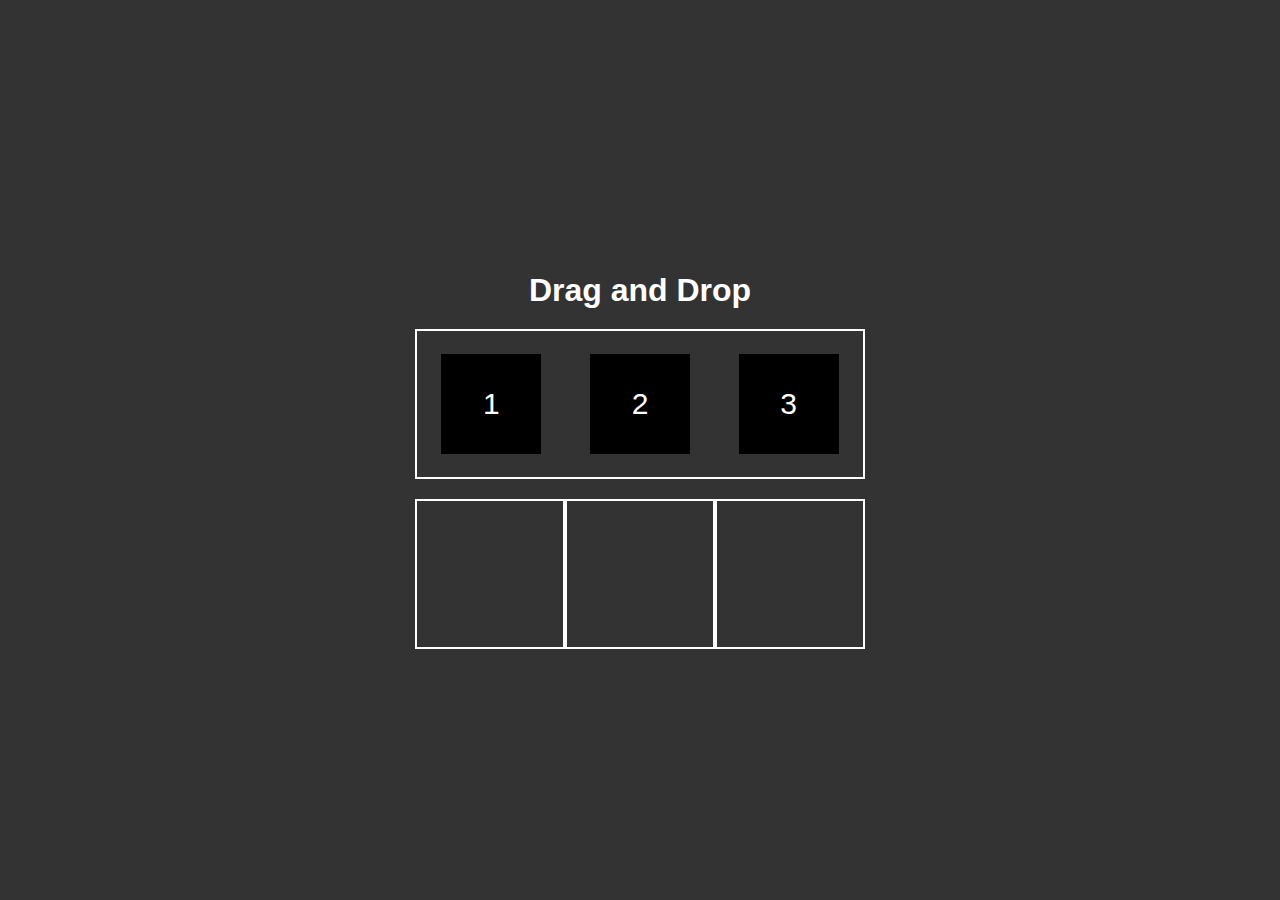
==== index.html @ 758d4478 "Primeiro commit" ====
<!DOCTYPE html>
<html lang="pt-br">
<head>
    <meta charset="UTF-8">
    <meta http-equiv="X-UA-Compatible" content="IE=edge">
    <meta name="viewport" content="width=device-width, initial-scale=1.0">
    <title>Drag and Drop</title>
    <link rel="stylesheet" href="style.css" />
</head>
<body>
    <h1>Drag and Drop</h1>

    <div class="neutralArea">
        <div class="item" draggable="true">1</div>
        <div class="item" draggable="true">2</div>
        <div class="item" draggable="true">3</div>
    </div>

    <div class="areas">
        <div class="area" data-name="a"></div>
        <div class="area" data-name="b"></div>
        <div class="area" data-name="c"></div>
    </div>

    <script src="script.js"></script>
</body>
</html>
---- style.css ----
* {
    margin: 0;
    padding: 0;
    box-sizing: border-box;
}

body {
    display: flex;
    min-height: 100vh;
    justify-content: center;
    align-items: center;
    flex-direction: column;
    background-color: #333;
    font-family: Arial, Helvetica, sans-serif;
}

h1 {
    color: #FFF;
    margin: 20px 0;
}

.neutralArea {
    width: 450px;
    height: 150px;
    display: flex;
    justify-content: space-around;
    align-items: center;
    border: 2px solid #FFF;
}
.item {
    width: 100px;
    height: 100px;
    background-color: #000;
    color: #FFF;
    font-size: 30px;
    display: flex;
    justify-content: center;
    align-items: center;
    cursor: grab;
}
.item.dragging {
    opacity: 0.5;
}
.areas {
    width: 450px;
    display: flex;
    margin-top: 20px;
}
.areas.correct .area {
    border: 2px solid #00FF00;
}
.area {
    width: 150px;
    height: 150px;
    border: 2px solid #FFF;
    display: flex;
    justify-content: center;
    align-items: center;
}
.hover {
    background-color: rgba(0, 0, 0, 0.3);
}
footer {
    margin-top: 20px;
    color: #FFF;
    font-size: 13px;
}
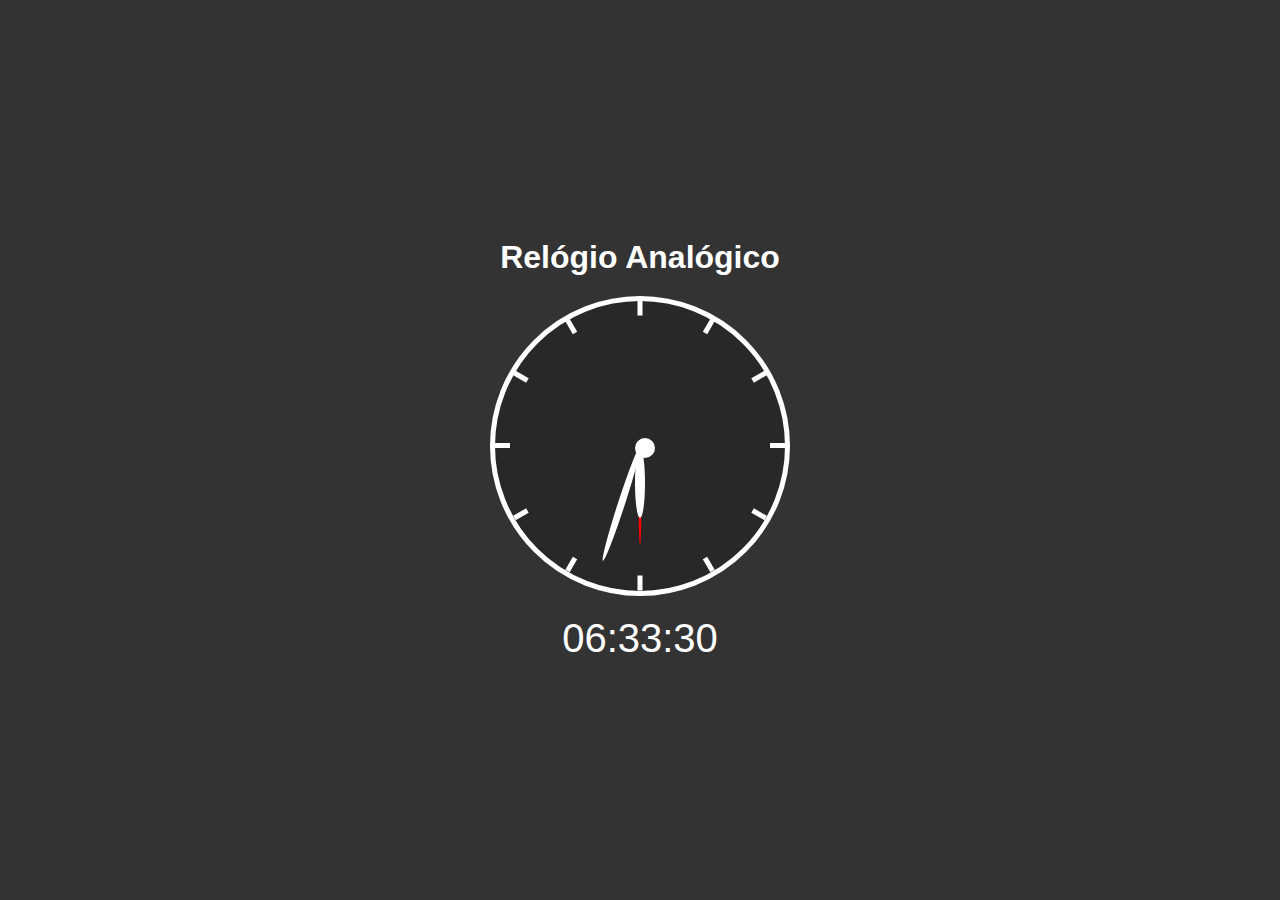
==== commit e1935582: "Merge remote-tracking branch 'remotes/relogio/main'" ====
--- a/index.html
+++ b/index.html
@@ -4,23 +4,35 @@
     <meta charset="UTF-8">
     <meta http-equiv="X-UA-Compatible" content="IE=edge">
     <meta name="viewport" content="width=device-width, initial-scale=1.0">
-    <title>Drag and Drop</title>
+    <title>Relógio Analógico</title>
     <link rel="stylesheet" href="style.css" />
 </head>
 <body>
-    <h1>Drag and Drop</h1>
+    <h1>Relógio Analógico</h1>
 
-    <div class="neutralArea">
-        <div class="item" draggable="true">1</div>
-        <div class="item" draggable="true">2</div>
-        <div class="item" draggable="true">3</div>
+    <div class="relogio">
+        <div class="riscos">
+            <div class="risco" style="transform: rotate(0deg)"><div class="ponto"></div></div>
+            <div class="risco" style="transform: rotate(30deg)"><div class="ponto"></div></div>
+            <div class="risco" style="transform: rotate(60deg)"><div class="ponto"></div></div>
+            <div class="risco" style="transform: rotate(90deg)"><div class="ponto"></div></div>
+            <div class="risco" style="transform: rotate(120deg)"><div class="ponto"></div></div>
+            <div class="risco" style="transform: rotate(150deg)"><div class="ponto"></div></div>
+            <div class="risco" style="transform: rotate(180deg)"><div class="ponto"></div></div>
+            <div class="risco" style="transform: rotate(210deg)"><div class="ponto"></div></div>
+            <div class="risco" style="transform: rotate(240deg)"><div class="ponto"></div></div>
+            <div class="risco" style="transform: rotate(270deg)"><div class="ponto"></div></div>
+            <div class="risco" style="transform: rotate(300deg)"><div class="ponto"></div></div>
+            <div class="risco" style="transform: rotate(330deg)"><div class="ponto"></div></div>
+        </div>
+        <div class="ponteiros">
+            <div class="p p_s"></div>
+            <div class="p p_m"></div>
+            <div class="p p_h"></div>
+            <div class="encaixe"></div>
+        </div>
     </div>
-
-    <div class="areas">
-        <div class="area" data-name="a"></div>
-        <div class="area" data-name="b"></div>
-        <div class="area" data-name="c"></div>
-    </div>
+    <div class="digital">--:--:--</div>
 
     <script src="script.js"></script>
 </body>
--- a/style.css
+++ b/style.css
@@ -16,52 +16,79 @@
 
 h1 {
     color: #FFF;
-    margin: 20px 0;
+    margin-bottom: 20px;
 }
 
-.neutralArea {
-    width: 450px;
-    height: 150px;
+.relogio {
+    width: 300px;
+    height: 300px;
+    border: 5px solid #FFF;
+    border-radius: 50%;
+    background-color: rgba(0, 0, 0, 0.2);
+}
+
+.riscos {
+    width: 100%;
+    height: 100%;
+    padding-left: 50%;
+    padding-top: 50%;
+    margin-top: -3px;
+}
+.risco {
+    width: 145px;
+    height: 5px;
+    position: absolute;
+    transform-origin: left;
     display: flex;
-    justify-content: space-around;
-    align-items: center;
-    border: 2px solid #FFF;
+    justify-content: flex-end;
 }
-.item {
+.risco .ponto {
+    width: 15px;
+    height: 100%;
+    background-color: #FFF;
+}
+
+.ponteiros {
+    width: 100%;
+    height: 100%;
+    padding-left: 50%;
+    padding-top: 50%;
+    margin-top: -100%;
+}
+.p {
+    transform-origin: left;
+    transform: rotate(0deg);
+    border-radius: 50%;
+    position: absolute;
+}
+
+.p_s {
     width: 100px;
-    height: 100px;
-    background-color: #000;
+    height: 3px;
+    background-color: #F00;
+}
+.p_m {
+    width: 120px;
+    height: 7px;
+    background-color: #FFF;
+}
+.p_h {
+    width: 70px;
+    height: 10px;
+    background-color: #FFF;
+}
+.encaixe {
+    width: 20px;
+    height: 20px;
+    background-color: #FFF;
+    border-radius: 50%;
+    position: absolute;
+    margin-top: -5px;
+    margin-left: -5px;
+}
+.digital {
     color: #FFF;
-    font-size: 30px;
-    display: flex;
-    justify-content: center;
-    align-items: center;
-    cursor: grab;
-}
-.item.dragging {
-    opacity: 0.5;
-}
-.areas {
-    width: 450px;
-    display: flex;
+    font-size: 40px;
     margin-top: 20px;
 }
-.areas.correct .area {
-    border: 2px solid #00FF00;
-}
-.area {
-    width: 150px;
-    height: 150px;
-    border: 2px solid #FFF;
-    display: flex;
-    justify-content: center;
-    align-items: center;
-}
-.hover {
-    background-color: rgba(0, 0, 0, 0.3);
-}
-footer {
-    margin-top: 20px;
-    color: #FFF;
-    font-size: 13px;
-}+
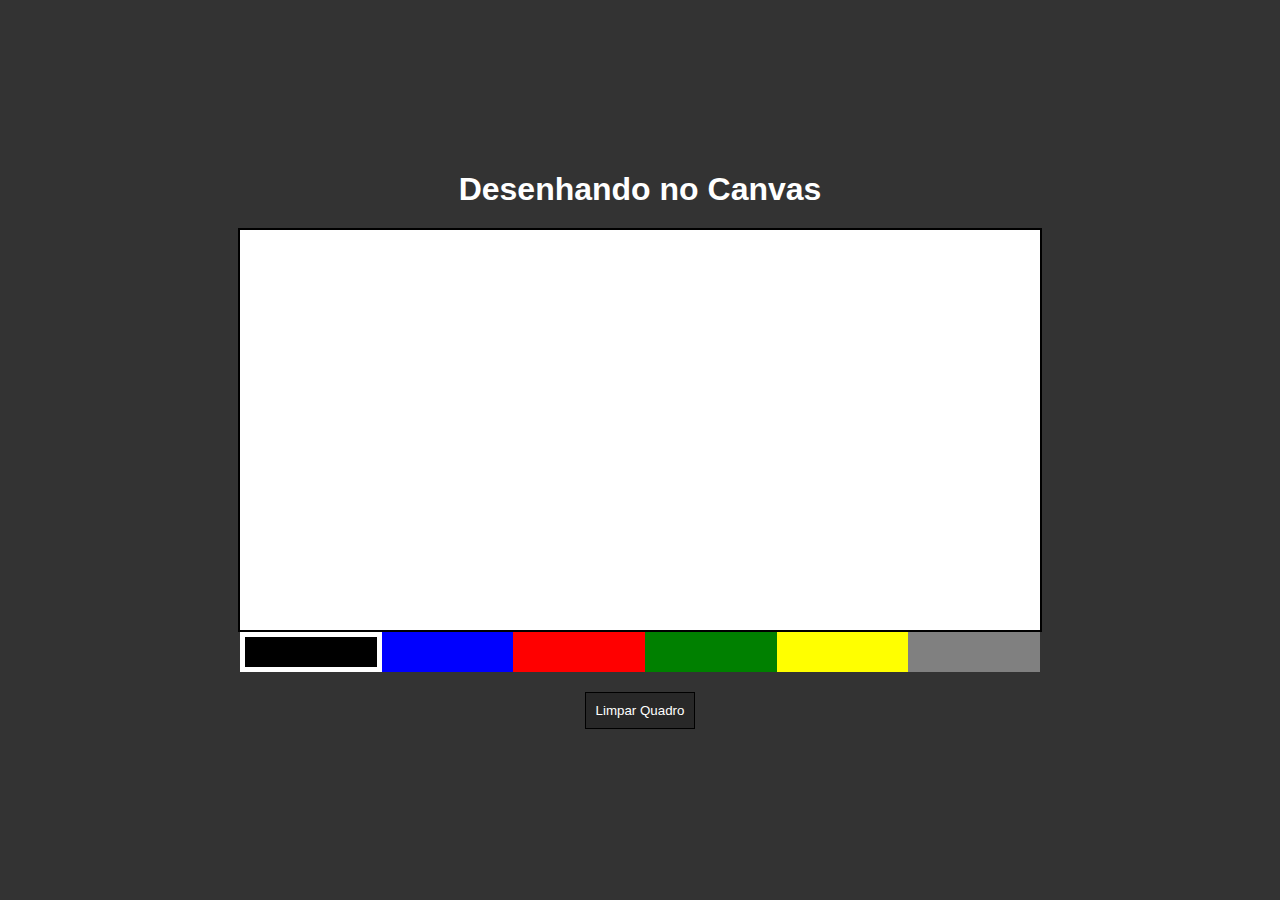
==== commit 4a83c2ea: "Merge remote-tracking branch 'remotes/canvas/main'" ====
--- a/index.html
+++ b/index.html
@@ -1,38 +1,27 @@
 <!DOCTYPE html>
-<html lang="pt-br">
+<html lang="pt">
 <head>
     <meta charset="UTF-8">
     <meta http-equiv="X-UA-Compatible" content="IE=edge">
     <meta name="viewport" content="width=device-width, initial-scale=1.0">
-    <title>Relógio Analógico</title>
+    <title>Desenhando no Canvas</title>
     <link rel="stylesheet" href="style.css" />
 </head>
 <body>
-    <h1>Relógio Analógico</h1>
+    <h1>Desenhando no Canvas</h1>
 
-    <div class="relogio">
-        <div class="riscos">
-            <div class="risco" style="transform: rotate(0deg)"><div class="ponto"></div></div>
-            <div class="risco" style="transform: rotate(30deg)"><div class="ponto"></div></div>
-            <div class="risco" style="transform: rotate(60deg)"><div class="ponto"></div></div>
-            <div class="risco" style="transform: rotate(90deg)"><div class="ponto"></div></div>
-            <div class="risco" style="transform: rotate(120deg)"><div class="ponto"></div></div>
-            <div class="risco" style="transform: rotate(150deg)"><div class="ponto"></div></div>
-            <div class="risco" style="transform: rotate(180deg)"><div class="ponto"></div></div>
-            <div class="risco" style="transform: rotate(210deg)"><div class="ponto"></div></div>
-            <div class="risco" style="transform: rotate(240deg)"><div class="ponto"></div></div>
-            <div class="risco" style="transform: rotate(270deg)"><div class="ponto"></div></div>
-            <div class="risco" style="transform: rotate(300deg)"><div class="ponto"></div></div>
-            <div class="risco" style="transform: rotate(330deg)"><div class="ponto"></div></div>
-        </div>
-        <div class="ponteiros">
-            <div class="p p_s"></div>
-            <div class="p p_m"></div>
-            <div class="p p_h"></div>
-            <div class="encaixe"></div>
-        </div>
+    <canvas id="tela" width="800" height="400"></canvas>
+
+    <div class="colorArea">
+        <div data-color="black" style="background-color: black" class="color active"></div>
+        <div data-color="blue" style="background-color: blue" class="color"></div>
+        <div data-color="red" style="background-color: red" class="color"></div>
+        <div data-color="green" style="background-color: green" class="color"></div>
+        <div data-color="yellow" style="background-color: yellow" class="color"></div>
+        <div data-color="gray" style="background-color: gray" class="color"></div>
     </div>
-    <div class="digital">--:--:--</div>
+
+    <button class="clear">Limpar Quadro</button>
 
     <script src="script.js"></script>
 </body>
--- a/style.css
+++ b/style.css
@@ -19,76 +19,36 @@
     margin-bottom: 20px;
 }
 
-.relogio {
-    width: 300px;
-    height: 300px;
-    border: 5px solid #FFF;
-    border-radius: 50%;
-    background-color: rgba(0, 0, 0, 0.2);
+#tela {
+    border: 2px solid #000;
+    background-color: #FFF;
+    cursor: crosshair;
 }
 
-.riscos {
-    width: 100%;
-    height: 100%;
-    padding-left: 50%;
-    padding-top: 50%;
-    margin-top: -3px;
+.colorArea {
+    width: 800px;
+    display: flex;
 }
-.risco {
-    width: 145px;
-    height: 5px;
-    position: absolute;
-    transform-origin: left;
-    display: flex;
-    justify-content: flex-end;
+.color {
+    flex: 1;
+    height: 40px;
+    cursor: pointer;
 }
-.risco .ponto {
-    width: 15px;
-    height: 100%;
-    background-color: #FFF;
+.color.active {
+    border: 5px solid #FFF;
 }
 
-.ponteiros {
-    width: 100%;
-    height: 100%;
-    padding-left: 50%;
-    padding-top: 50%;
-    margin-top: -100%;
-}
-.p {
-    transform-origin: left;
-    transform: rotate(0deg);
-    border-radius: 50%;
-    position: absolute;
+.clear {
+    border: 1px solid #000;
+    background-color: rgba(0, 0, 0, 0.2);
+    color: #FFF;
+    padding: 10px;
+    margin-top: 20px;
+    cursor: pointer;
 }
 
-.p_s {
-    width: 100px;
-    height: 3px;
-    background-color: #F00;
-}
-.p_m {
-    width: 120px;
-    height: 7px;
-    background-color: #FFF;
-}
-.p_h {
-    width: 70px;
-    height: 10px;
-    background-color: #FFF;
-}
-.encaixe {
-    width: 20px;
-    height: 20px;
-    background-color: #FFF;
-    border-radius: 50%;
-    position: absolute;
-    margin-top: -5px;
-    margin-left: -5px;
-}
-.digital {
+footer {
+    margin-top: 20px;
     color: #FFF;
-    font-size: 40px;
-    margin-top: 20px;
-}
-
+    font-size: 13px;
+}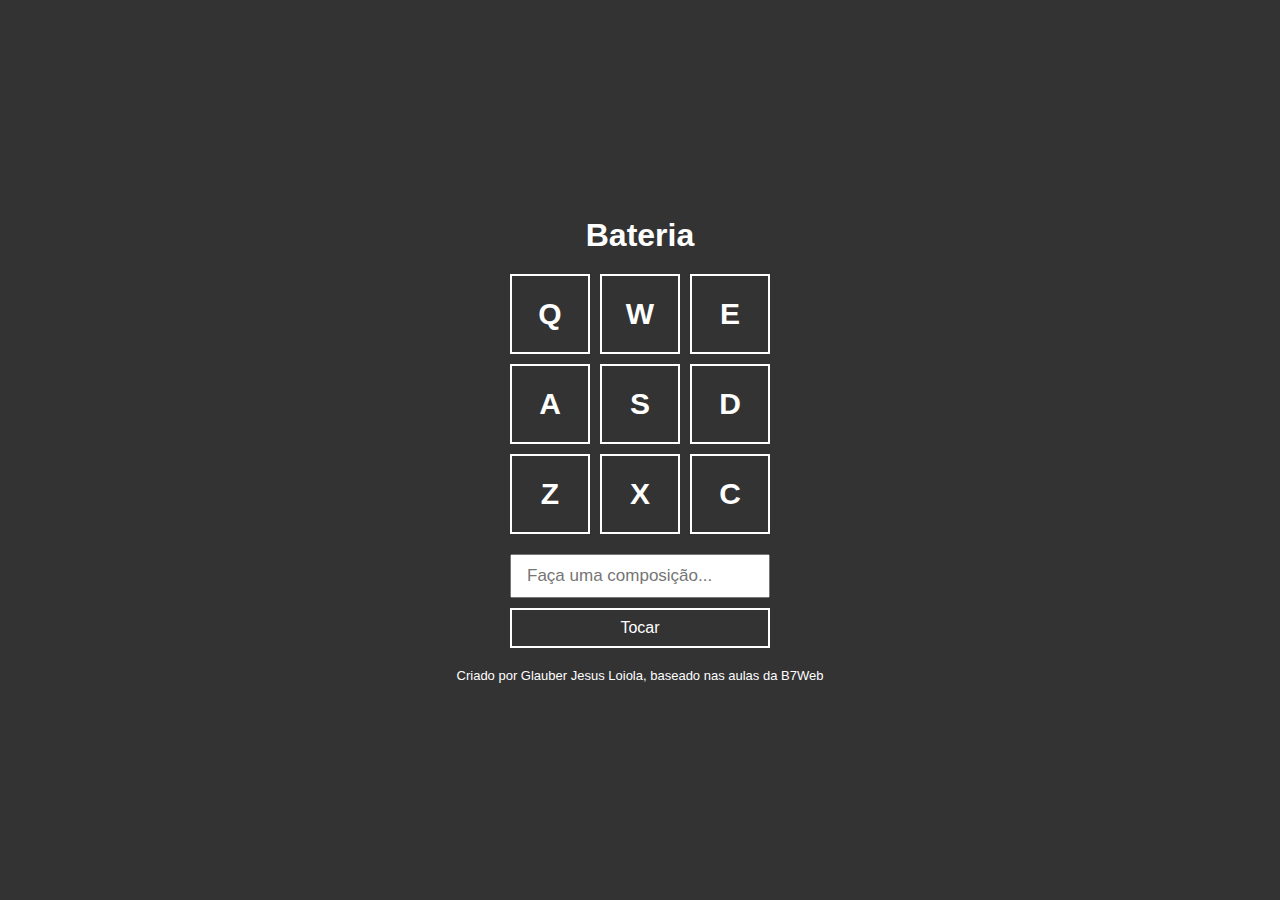
==== commit ebf1acb1: "Merge remote-tracking branch 'remotes/drums/main'" ====
--- a/index.html
+++ b/index.html
@@ -1,28 +1,45 @@
 <!DOCTYPE html>
-<html lang="pt">
+<html lang="pt-br">
 <head>
     <meta charset="UTF-8">
     <meta http-equiv="X-UA-Compatible" content="IE=edge">
     <meta name="viewport" content="width=device-width, initial-scale=1.0">
-    <title>Desenhando no Canvas</title>
+    <title>Bateria</title>
     <link rel="stylesheet" href="style.css" />
 </head>
 <body>
-    <h1>Desenhando no Canvas</h1>
+    <h1>Bateria</h1>
 
-    <canvas id="tela" width="800" height="400"></canvas>
+    <div class="keys">
+        <div id="keyq" class="key">Q</div>
+        <div id="keyw" class="key">W</div>
+        <div id="keye" class="key">E</div>
 
-    <div class="colorArea">
-        <div data-color="black" style="background-color: black" class="color active"></div>
-        <div data-color="blue" style="background-color: blue" class="color"></div>
-        <div data-color="red" style="background-color: red" class="color"></div>
-        <div data-color="green" style="background-color: green" class="color"></div>
-        <div data-color="yellow" style="background-color: yellow" class="color"></div>
-        <div data-color="gray" style="background-color: gray" class="color"></div>
+        <div id="keya" class="key">A</div>
+        <div id="keys" class="key">S</div>
+        <div id="keyd" class="key">D</div>
+
+        <div id="keyz" class="key">Z</div>
+        <div id="keyx" class="key">X</div>
+        <div id="keyc" class="key">C</div>
+    </div>
+    <div class="composer">
+        <input type="text" id="input" placeholder="Faça uma composição..." />
+        <button>Tocar</button>
     </div>
 
-    <button class="clear">Limpar Quadro</button>
+    <footer>Criado por Glauber Jesus Loiola, baseado nas aulas da B7Web</footer>
 
+    <audio id="s_keyq" src="sounds/keyq.wav"></audio>
+    <audio id="s_keyw" src="sounds/keyw.wav"></audio>
+    <audio id="s_keye" src="sounds/keye.wav"></audio>
+    <audio id="s_keya" src="sounds/keya.wav"></audio>
+    <audio id="s_keys" src="sounds/keys.wav"></audio>
+    <audio id="s_keyd" src="sounds/keyd.wav"></audio>
+    <audio id="s_keyz" src="sounds/keyz.wav"></audio>
+    <audio id="s_keyx" src="sounds/keyx.wav"></audio>
+    <audio id="s_keyc" src="sounds/keyc.wav"></audio>
+    
     <script src="script.js"></script>
 </body>
 </html>--- a/style.css
+++ b/style.css
@@ -3,7 +3,6 @@
     padding: 0;
     box-sizing: border-box;
 }
-
 body {
     display: flex;
     min-height: 100vh;
@@ -18,33 +17,49 @@
     color: #FFF;
     margin-bottom: 20px;
 }
-
-#tela {
-    border: 2px solid #000;
-    background-color: #FFF;
-    cursor: crosshair;
+.keys {
+    display: grid;
+    grid-template-columns: repeat(3, 1fr);
+    gap: 10px;
+}
+.key {
+    width: 80px;
+    height: 80px;
+    border: 2px solid #FFF;
+    color: #FFF;
+    display: flex;
+    justify-content: center;
+    align-items: center;
+    font-size: 30px;
+    font-weight: bold;
+}
+.key.active {
+    border: 2px solid #FF0;
+    color: #FF0;
 }
 
-.colorArea {
-    width: 800px;
-    display: flex;
+.composer {
+    width: 260px;
+    margin-top: 20px;
 }
-.color {
-    flex: 1;
+.composer #input {
+    width: 100%;
+    outline: none;
+    font-size: 17px;
+    padding: 10px 15px;
+}
+.composer button {
+    width: 100%;
     height: 40px;
+    background: none;
+    border: 2px solid #FFF;
+    color: #FFF;
+    font-size: 16px;
+    margin-top: 10px;
     cursor: pointer;
 }
-.color.active {
-    border: 5px solid #FFF;
-}
-
-.clear {
-    border: 1px solid #000;
+.composer button:hover {
     background-color: rgba(0, 0, 0, 0.2);
-    color: #FFF;
-    padding: 10px;
-    margin-top: 20px;
-    cursor: pointer;
 }
 
 footer {
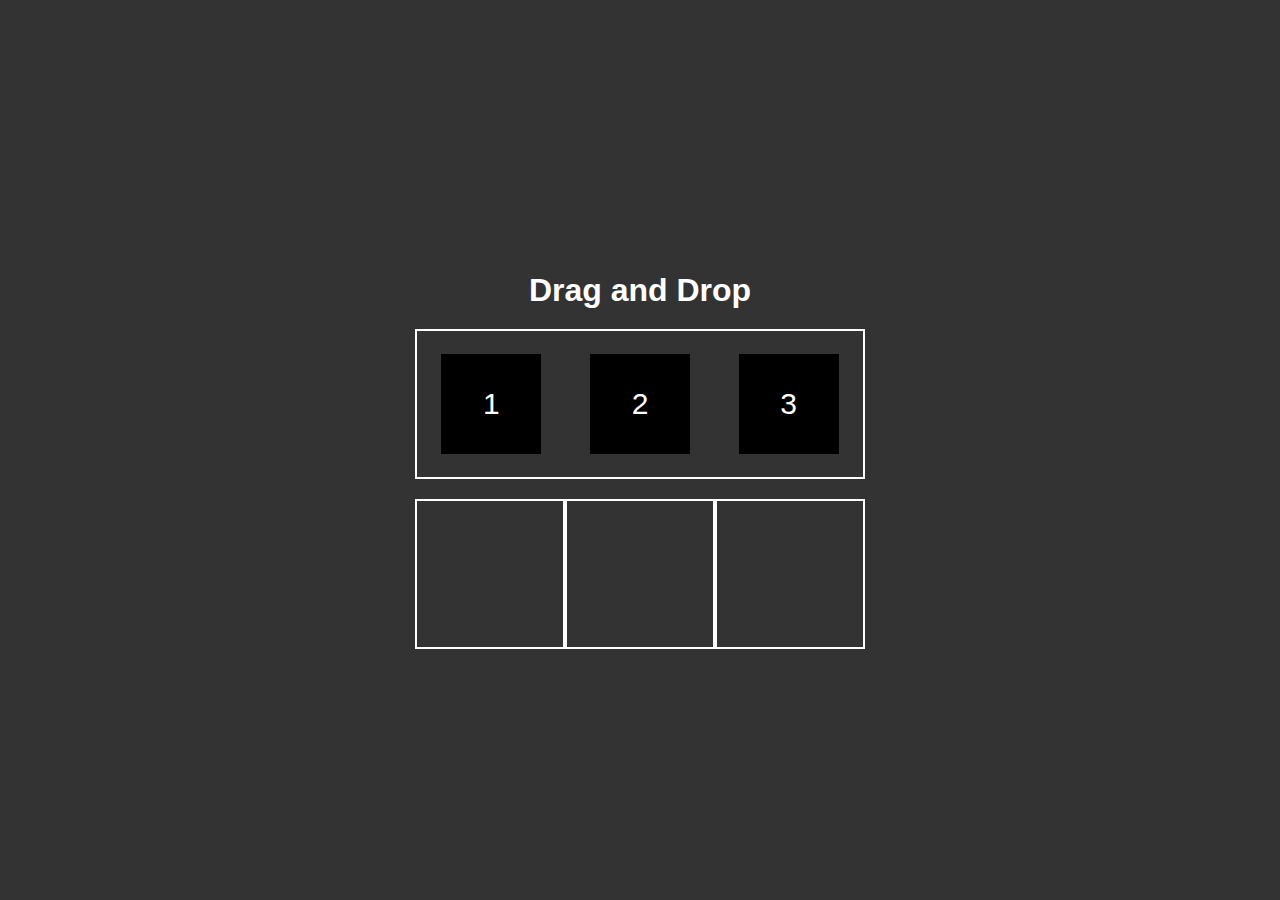
==== commit 1d561759: "Merge remote-tracking branch 'remotes/drag/main'" ====
--- a/index.html
+++ b/index.html
@@ -4,42 +4,24 @@
     <meta charset="UTF-8">
     <meta http-equiv="X-UA-Compatible" content="IE=edge">
     <meta name="viewport" content="width=device-width, initial-scale=1.0">
-    <title>Bateria</title>
+    <title>Drag and Drop</title>
     <link rel="stylesheet" href="style.css" />
 </head>
 <body>
-    <h1>Bateria</h1>
+    <h1>Drag and Drop</h1>
 
-    <div class="keys">
-        <div id="keyq" class="key">Q</div>
-        <div id="keyw" class="key">W</div>
-        <div id="keye" class="key">E</div>
-
-        <div id="keya" class="key">A</div>
-        <div id="keys" class="key">S</div>
-        <div id="keyd" class="key">D</div>
-
-        <div id="keyz" class="key">Z</div>
-        <div id="keyx" class="key">X</div>
-        <div id="keyc" class="key">C</div>
-    </div>
-    <div class="composer">
-        <input type="text" id="input" placeholder="Faça uma composição..." />
-        <button>Tocar</button>
+    <div class="neutralArea">
+        <div class="item" draggable="true">1</div>
+        <div class="item" draggable="true">2</div>
+        <div class="item" draggable="true">3</div>
     </div>
 
-    <footer>Criado por Glauber Jesus Loiola, baseado nas aulas da B7Web</footer>
+    <div class="areas">
+        <div class="area" data-name="a"></div>
+        <div class="area" data-name="b"></div>
+        <div class="area" data-name="c"></div>
+    </div>
 
-    <audio id="s_keyq" src="sounds/keyq.wav"></audio>
-    <audio id="s_keyw" src="sounds/keyw.wav"></audio>
-    <audio id="s_keye" src="sounds/keye.wav"></audio>
-    <audio id="s_keya" src="sounds/keya.wav"></audio>
-    <audio id="s_keys" src="sounds/keys.wav"></audio>
-    <audio id="s_keyd" src="sounds/keyd.wav"></audio>
-    <audio id="s_keyz" src="sounds/keyz.wav"></audio>
-    <audio id="s_keyx" src="sounds/keyx.wav"></audio>
-    <audio id="s_keyc" src="sounds/keyc.wav"></audio>
-    
     <script src="script.js"></script>
 </body>
 </html>--- a/style.css
+++ b/style.css
@@ -3,6 +3,7 @@
     padding: 0;
     box-sizing: border-box;
 }
+
 body {
     display: flex;
     min-height: 100vh;
@@ -15,53 +16,50 @@
 
 h1 {
     color: #FFF;
-    margin-bottom: 20px;
+    margin: 20px 0;
 }
-.keys {
-    display: grid;
-    grid-template-columns: repeat(3, 1fr);
-    gap: 10px;
+
+.neutralArea {
+    width: 450px;
+    height: 150px;
+    display: flex;
+    justify-content: space-around;
+    align-items: center;
+    border: 2px solid #FFF;
 }
-.key {
-    width: 80px;
-    height: 80px;
-    border: 2px solid #FFF;
+.item {
+    width: 100px;
+    height: 100px;
+    background-color: #000;
     color: #FFF;
+    font-size: 30px;
     display: flex;
     justify-content: center;
     align-items: center;
-    font-size: 30px;
-    font-weight: bold;
+    cursor: grab;
 }
-.key.active {
-    border: 2px solid #FF0;
-    color: #FF0;
+.item.dragging {
+    opacity: 0.5;
 }
-
-.composer {
-    width: 260px;
+.areas {
+    width: 450px;
+    display: flex;
     margin-top: 20px;
 }
-.composer #input {
-    width: 100%;
-    outline: none;
-    font-size: 17px;
-    padding: 10px 15px;
+.areas.correct .area {
+    border: 2px solid #00FF00;
 }
-.composer button {
-    width: 100%;
-    height: 40px;
-    background: none;
+.area {
+    width: 150px;
+    height: 150px;
     border: 2px solid #FFF;
-    color: #FFF;
-    font-size: 16px;
-    margin-top: 10px;
-    cursor: pointer;
+    display: flex;
+    justify-content: center;
+    align-items: center;
 }
-.composer button:hover {
-    background-color: rgba(0, 0, 0, 0.2);
+.hover {
+    background-color: rgba(0, 0, 0, 0.3);
 }
-
 footer {
     margin-top: 20px;
     color: #FFF;
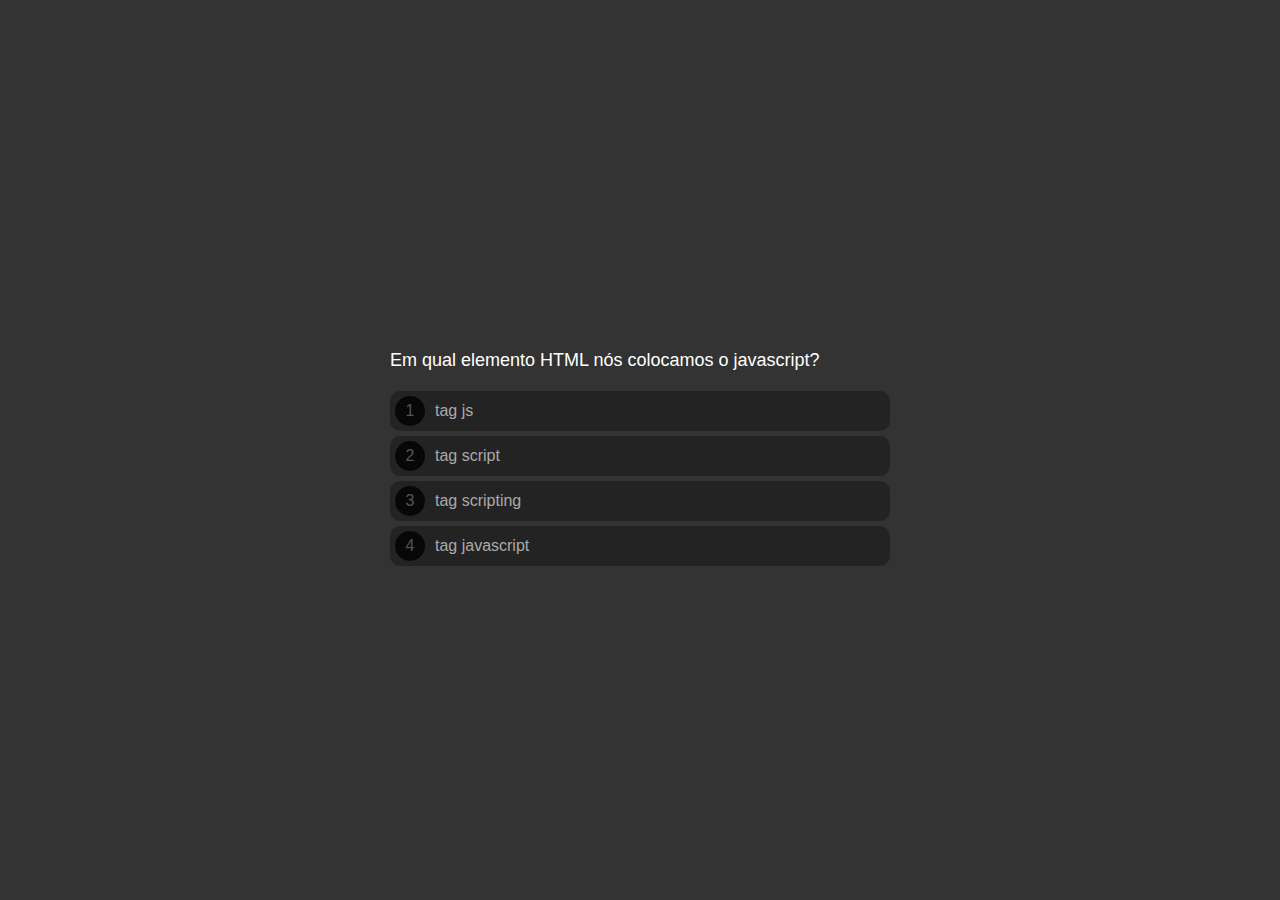
==== commit ddb56144: "Merge remote-tracking branch 'remotes/quiz/main'" ====
--- a/index.html
+++ b/index.html
@@ -4,24 +4,28 @@
     <meta charset="UTF-8">
     <meta http-equiv="X-UA-Compatible" content="IE=edge">
     <meta name="viewport" content="width=device-width, initial-scale=1.0">
-    <title>Drag and Drop</title>
+    <title>Quiz</title>
     <link rel="stylesheet" href="style.css" />
 </head>
 <body>
-    <h1>Drag and Drop</h1>
-
-    <div class="neutralArea">
-        <div class="item" draggable="true">1</div>
-        <div class="item" draggable="true">2</div>
-        <div class="item" draggable="true">3</div>
+    <div class="progress">
+        <div class="progress--bar"></div>
     </div>
 
-    <div class="areas">
-        <div class="area" data-name="a"></div>
-        <div class="area" data-name="b"></div>
-        <div class="area" data-name="c"></div>
+    <div class="questionArea">
+        <div class="question">...</div>
+        <div class="options"></div>
     </div>
 
+    <div class="scoreArea">
+        <img src="prize.png" class="prizeImage" />
+        <div class="scoreText1">Parabéns!</div>
+        <div class="scorePct">Acertou 99%</div>
+        <div class="scoreText2">Você respondeu 9 questões e acertou 8.</div>
+        <button>Fazer novamente</button>
+    </div>
+
+    <script src="questions.js"></script>
     <script src="script.js"></script>
 </body>
 </html>--- a/style.css
+++ b/style.css
@@ -19,47 +19,104 @@
     margin: 20px 0;
 }
 
-.neutralArea {
-    width: 450px;
-    height: 150px;
+.progress {
+    height: 5px;
+    position: fixed;
+    left: 0;
+    top: 0;
+    right: 0;
+}
+.progress--bar {
+    background-color: #00FF00;
+    height: 100%;
+    transition: all ease .5s;
+}
+
+.questionArea,
+.scoreArea {
+    display: none;
+}
+
+.questionArea {
+    max-width: 500px;
+    width: 100%;
+}
+
+.question {
+    color: #FFF;
+    font-size: 18px;
+    margin: 20px 0;
+}
+.option {
     display: flex;
-    justify-content: space-around;
     align-items: center;
-    border: 2px solid #FFF;
+    height: 40px;
+    background-color: rgba(0, 0, 0, 0.3);
+    border-radius: 10px;
+    margin-bottom: 5px;
+    color: #AAA;
+    font-size: 16px;
+    cursor: pointer;
 }
-.item {
-    width: 100px;
-    height: 100px;
-    background-color: #000;
-    color: #FFF;
-    font-size: 30px;
+.option span {
     display: flex;
     justify-content: center;
     align-items: center;
-    cursor: grab;
+    width: 30px;
+    height: 30px;
+    border-radius: 15px;
+    margin-left: 5px;
+    margin-right: 10px;
+    background-color: rgba(0, 0, 0, 0.8);
+    color: #555;
 }
-.item.dragging {
-    opacity: 0.5;
+.option:hover {
+    background-color: rgba(0, 0, 0, 0.2);
 }
-.areas {
-    width: 450px;
-    display: flex;
+
+.scoreArea {
+    background-color: rgba(255, 255, 255, 0.5);
+    padding: 20px;
+    border-radius: 20px;
+    margin: 10px;
+    text-align: center;
+}
+.prizeImage {
+    width: auto;
+    height: 100px;
+    margin-bottom: 10px;
+}
+.scoreText1 {
+    color: #000;
+    font-size: 23px;
+    font-weight: bold;
+    margin-bottom: 10px;
+}
+.scorePct {
+    color: #0d630d;
+    font-size: 30px;
+    font-weight: bold;
+    margin-bottom: 10px;
+}
+.scoreText2 {
+    font-size: 16px;
+    color: #000;
+    margin-bottom: 10px;
+}
+
+.scoreArea button {
+    border: 0;
+    border-radius: 10px;
+    background-color: rgba(0, 0, 0, 0.5);
+    color: #CCC;
+    padding: 10px;
     margin-top: 20px;
+    cursor: pointer;
 }
-.areas.correct .area {
-    border: 2px solid #00FF00;
+.scoreArea button:hover {
+    background-color: rgba(0, 0, 0, 0.4);
 }
-.area {
-    width: 150px;
-    height: 150px;
-    border: 2px solid #FFF;
-    display: flex;
-    justify-content: center;
-    align-items: center;
-}
-.hover {
-    background-color: rgba(0, 0, 0, 0.3);
-}
+
 footer {
     margin-top: 20px;
     color: #FFF;
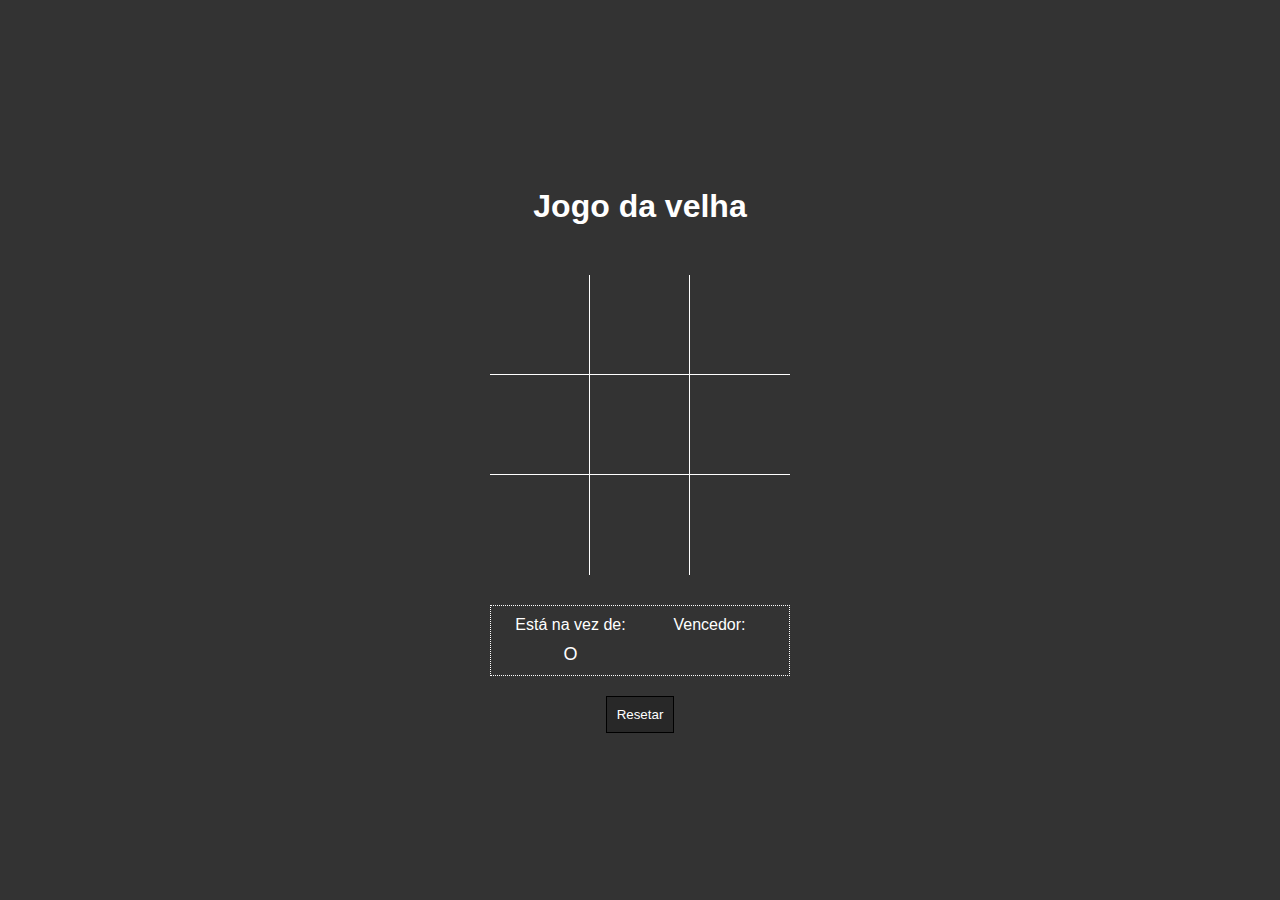
==== commit cfcee6b6: "Merge remote-tracking branch 'remotes/jogo/main'" ====
--- a/index.html
+++ b/index.html
@@ -4,28 +4,39 @@
     <meta charset="UTF-8">
     <meta http-equiv="X-UA-Compatible" content="IE=edge">
     <meta name="viewport" content="width=device-width, initial-scale=1.0">
-    <title>Quiz</title>
+    <title>Jogo da velha</title>
     <link rel="stylesheet" href="style.css" />
 </head>
 <body>
-    <div class="progress">
-        <div class="progress--bar"></div>
+    <h1>Jogo da velha</h1>
+
+    <div class="area">
+        <div id="a1" class="item b r"></div>
+        <div id="a2" class="item b r"></div>
+        <div id="a3" class="item b"></div>
+
+        <div id="b1" class="item b r"></div>
+        <div id="b2" class="item b r"></div>
+        <div id="b3" class="item b"></div>
+
+        <div id="c1" class="item r"></div>
+        <div id="c2" class="item r"></div>
+        <div id="c3" class="item"></div>
     </div>
 
-    <div class="questionArea">
-        <div class="question">...</div>
-        <div class="options"></div>
+    <div class="info">
+        <div class="infoitem">
+            <div class="infotitulo">Está na vez de:</div>
+            <div class="infocorpo vez">--</div>
+        </div>
+        <div class="infoitem">
+            <div class="infotitulo">Vencedor:</div>
+            <div class="infocorpo resultado">--</div>
+        </div>
     </div>
 
-    <div class="scoreArea">
-        <img src="prize.png" class="prizeImage" />
-        <div class="scoreText1">Parabéns!</div>
-        <div class="scorePct">Acertou 99%</div>
-        <div class="scoreText2">Você respondeu 9 questões e acertou 8.</div>
-        <button>Fazer novamente</button>
-    </div>
+    <button class="reset">Resetar</button>
 
-    <script src="questions.js"></script>
     <script src="script.js"></script>
 </body>
 </html>--- a/style.css
+++ b/style.css
@@ -19,106 +19,65 @@
     margin: 20px 0;
 }
 
-.progress {
-    height: 5px;
-    position: fixed;
-    left: 0;
-    top: 0;
-    right: 0;
+.area {
+    width: 300px;
+    display: grid;
+    grid-template-columns: repeat(3, 1fr);
+    margin-top: 30px;
 }
-.progress--bar {
-    background-color: #00FF00;
-    height: 100%;
-    transition: all ease .5s;
-}
-
-.questionArea,
-.scoreArea {
-    display: none;
-}
-
-.questionArea {
-    max-width: 500px;
-    width: 100%;
-}
-
-.question {
-    color: #FFF;
-    font-size: 18px;
-    margin: 20px 0;
-}
-.option {
-    display: flex;
-    align-items: center;
-    height: 40px;
-    background-color: rgba(0, 0, 0, 0.3);
-    border-radius: 10px;
-    margin-bottom: 5px;
-    color: #AAA;
-    font-size: 16px;
-    cursor: pointer;
-}
-.option span {
+.area .item {
+    width: 100px;
+    height: 100px;
     display: flex;
     justify-content: center;
     align-items: center;
-    width: 30px;
-    height: 30px;
-    border-radius: 15px;
-    margin-left: 5px;
-    margin-right: 10px;
-    background-color: rgba(0, 0, 0, 0.8);
-    color: #555;
+    font-size: 60px;
+    font-weight: bold;
+    color: #FFF;
+    cursor: pointer;
 }
-.option:hover {
-    background-color: rgba(0, 0, 0, 0.2);
+.item:hover {
+    background-color: rgba(0, 0, 0, 0.1);
 }
 
-.scoreArea {
-    background-color: rgba(255, 255, 255, 0.5);
-    padding: 20px;
-    border-radius: 20px;
-    margin: 10px;
+.item.t {
+    border-top: 1px solid #FFF;
+}
+.item.l {
+    border-left: 1px solid #FFF;
+}
+.item.r {
+    border-right: 1px solid #FFF;
+}
+.item.b {
+    border-bottom: 1px solid #FFF;
+}
+
+.info {
+    width: 300px;
+    display: flex;
+    margin-top: 30px;
+    border: 1px dotted #FFF;
+    padding: 10px;
+}
+.infoitem {
+    flex: 1;
+}
+.infotitulo {
     text-align: center;
-}
-.prizeImage {
-    width: auto;
-    height: 100px;
+    color: #FFF;
     margin-bottom: 10px;
 }
-.scoreText1 {
-    color: #000;
-    font-size: 23px;
-    font-weight: bold;
-    margin-bottom: 10px;
-}
-.scorePct {
-    color: #0d630d;
-    font-size: 30px;
-    font-weight: bold;
-    margin-bottom: 10px;
-}
-.scoreText2 {
-    font-size: 16px;
-    color: #000;
-    margin-bottom: 10px;
+.infocorpo {
+    text-align: center;
+    color: #FFF;
+    font-size: 18px;
 }
 
-.scoreArea button {
-    border: 0;
-    border-radius: 10px;
-    background-color: rgba(0, 0, 0, 0.5);
-    color: #CCC;
+.reset {
+    border: 1px solid #000;
+    background-color: rgba(0, 0, 0, 0.2);
+    color: #FFF;
     padding: 10px;
     margin-top: 20px;
-    cursor: pointer;
-}
-.scoreArea button:hover {
-    background-color: rgba(0, 0, 0, 0.4);
-}
-
-footer {
-    margin-top: 20px;
-    color: #FFF;
-    font-size: 13px;
 }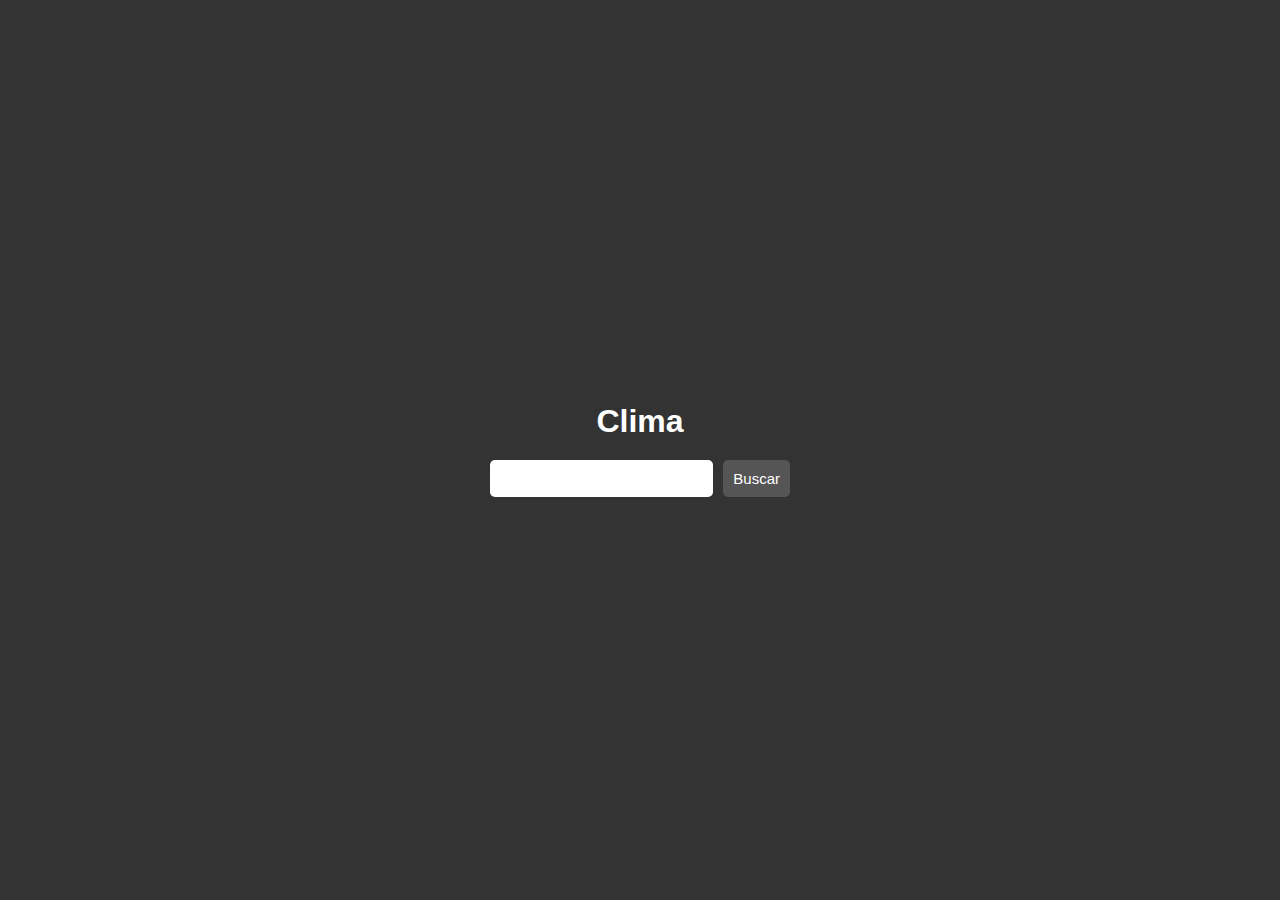
==== commit f3538f40: "Merge remote-tracking branch 'remotes/clima/main'" ====
--- a/index.html
+++ b/index.html
@@ -4,38 +4,41 @@
     <meta charset="UTF-8">
     <meta http-equiv="X-UA-Compatible" content="IE=edge">
     <meta name="viewport" content="width=device-width, initial-scale=1.0">
-    <title>Jogo da velha</title>
+    <title>Pesquisa de clima</title>
     <link rel="stylesheet" href="style.css" />
 </head>
 <body>
-    <h1>Jogo da velha</h1>
+    <h1>Clima</h1>
 
-    <div class="area">
-        <div id="a1" class="item b r"></div>
-        <div id="a2" class="item b r"></div>
-        <div id="a3" class="item b"></div>
+    <form class="busca">
+        <input type="search" id="searchInput" />
+        <button>Buscar</button>
+    </form>
 
-        <div id="b1" class="item b r"></div>
-        <div id="b2" class="item b r"></div>
-        <div id="b3" class="item b"></div>
+    <div class="aviso"></div>
 
-        <div id="c1" class="item r"></div>
-        <div id="c2" class="item r"></div>
-        <div id="c3" class="item"></div>
-    </div>
+    <div class="resultado">
+        <div class="titulo">--</div>
 
-    <div class="info">
-        <div class="infoitem">
-            <div class="infotitulo">Está na vez de:</div>
-            <div class="infocorpo vez">--</div>
-        </div>
-        <div class="infoitem">
-            <div class="infotitulo">Vencedor:</div>
-            <div class="infocorpo resultado">--</div>
+        <div class="info">
+            <div class="temp">
+                <div class="tempTitulo">Temperatura</div>
+                <div class="tempInfo">-- <sup>ºC</sup></div>
+                <img id ="weatherImg" src="http://openweathermap.org/img/wn/10d@2x.png" />
+            </div>
+            <div class="umidade">
+                <div class="umidadeTitulo">Umidade</div>
+                <div class="umidadeInfo">-- <sup>ºC</sup></div>
+            </div>
+            <div class="vento">
+                <div class="ventoTitulo">Vento</div>
+                <div class="ventoInfo">-- <span>km/h</span></div>
+                <div class="ventoArea">
+                    <div class="ventoPonto" style="transform: rotate(0deg)"></div>
+                </div>
+            </div>
         </div>
     </div>
-
-    <button class="reset">Resetar</button>
 
     <script src="script.js"></script>
 </body>
--- a/style.css
+++ b/style.css
@@ -19,65 +19,113 @@
     margin: 20px 0;
 }
 
-.area {
+.busca {
+    display: flex;
     width: 300px;
-    display: grid;
-    grid-template-columns: repeat(3, 1fr);
-    margin-top: 30px;
 }
-.area .item {
-    width: 100px;
-    height: 100px;
-    display: flex;
-    justify-content: center;
-    align-items: center;
-    font-size: 60px;
-    font-weight: bold;
+.busca #searchInput {
+    flex: 1;
+    padding: 10px;
+    outline: none;
+    font-size: 15px;
+    border-radius: 5px;
+    border: 0;
+}
+.busca button {
+    padding: 10px;
+    font-size: 15px;
+    border: 0;
+    background-color: #555;
     color: #FFF;
+    border-radius: 5px;
+    margin-left: 10px;
     cursor: pointer;
 }
-.item:hover {
-    background-color: rgba(0, 0, 0, 0.1);
+.busca button:hover {
+    background-color: #444;
 }
 
-.item.t {
-    border-top: 1px solid #FFF;
+.resultado {
+    width: 400px;
+    display: none;
+    border: 1px dotted #FFF;
+    margin-top: 20px;
+    padding: 20px;
+    border-radius: 5px;
+    background-color: rgba(0, 0, 0, 0.2);
 }
-.item.l {
-    border-left: 1px solid #FFF;
-}
-.item.r {
-    border-right: 1px solid #FFF;
-}
-.item.b {
-    border-bottom: 1px solid #FFF;
+
+.titulo {
+    width: 100%;
+    color: #FFF;
+    font-size: 25px;
+    font-weight: bold;
+    text-align: center;
+    padding: 20px;
 }
 
 .info {
-    width: 300px;
     display: flex;
-    margin-top: 30px;
-    border: 1px dotted #FFF;
-    padding: 10px;
+    width: 100%;
 }
-.infoitem {
+.info .temp {
     flex: 1;
+    text-align: center;
 }
-.infotitulo {
+.info .vento {
+    flex: 1;
     text-align: center;
+}
+.info .umidade {
+    flex: 1;
+    text-align: center;
+}
+.tempTitulo,
+.ventoTitulo,
+.umidadeTitulo {
+    color: #777;
+    font-size: 16px;
+    margin-bottom: 5px;
+}
+.tempInfo,
+.ventoInfo,
+.umidadeInfo {
     color: #FFF;
-    margin-bottom: 10px;
+    font-size: 30px;
+    font-weight: bold;
 }
-.infocorpo {
-    text-align: center;
-    color: #FFF;
-    font-size: 18px;
+.tempInfo sup {
+    font-size: 15px;
+    font-weight: normal;
+}
+.ventoInfo span {
+    font-size: 15px;
+    font-weight: normal;
+}
+.ventoArea {
+    width: 50px;
+    height: 50px;
+    border: 1px solid #FFF;
+    border-radius: 50%;
+    margin: auto;
+    margin-top: 20px;
+    padding-left: 25px;
+    padding-top: 25px;
+}
+.ventoPonto {
+    width: 15px;
+    height: 1px;
+    background-color: #FFF;
+    transform-origin: left;
 }
 
-.reset {
-    border: 1px solid #000;
-    background-color: rgba(0, 0, 0, 0.2);
+.aviso {
     color: #FFF;
-    padding: 10px;
+    padding-top: 20px;
+}
+
+footer {
     margin-top: 20px;
+    color: #FFF;
+    font-size: 13px;
 }